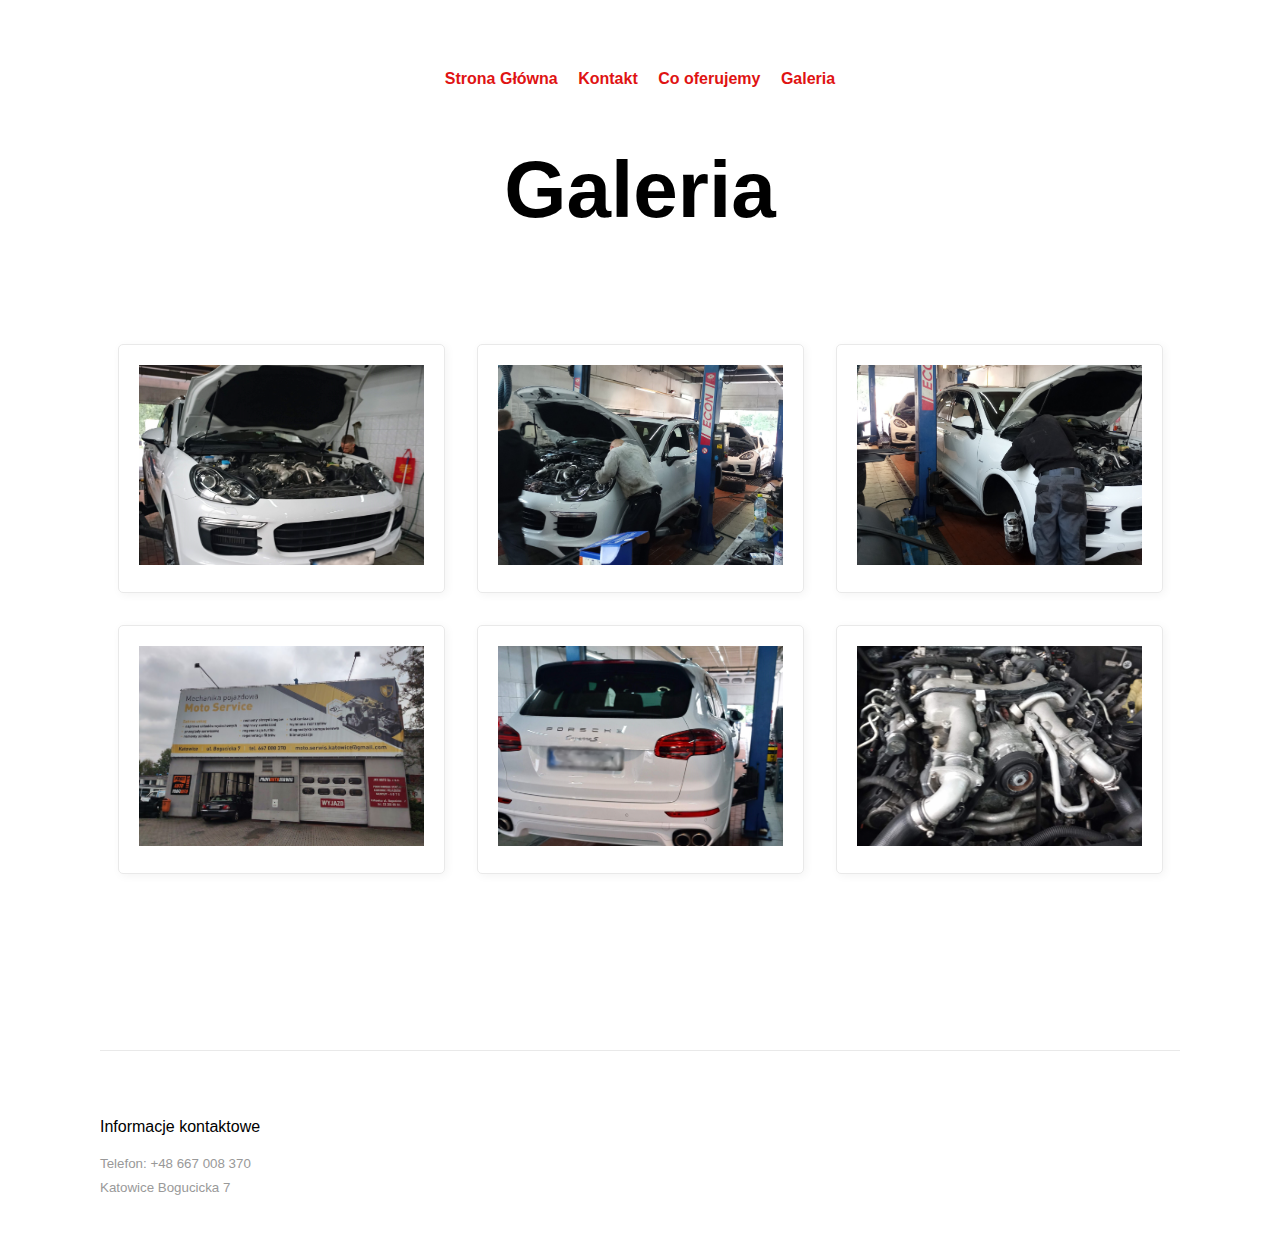
==== galeria.html @ 80d28755 "usuniecie plikow cookies" ====
<!DOCTYPE html>
<html lang="pl">

<head>
  <link rel="stylesheet" href="./css/style2.css">

  <meta name="keywords"
    content="mechanik, katowice, naprawa, śląsk, bogucicka, motor, motocykl, auto, samochody, naprawy, promocja, tanio, pojazd, bogucicka 7, remont, przeglad, silnik, diesel, wulkanizacja, wymiana">
  <meta name="viewport" content="width=device-width, initial-scale=1.0">
  <meta charset="utf-8">
  <script data-dapp-detection="">!function(){let e=!1;function n(){if(!e){const n=document.createElement("meta");n.name="dapp-detected",document.head.appendChild(n),e=!0}}if(window.hasOwnProperty("ethereum")){if(window.__disableDappDetectionInsertion=!0,void 0===window.ethereum)return;n()}else{var t=window.ethereum;Object.defineProperty(window,"ethereum",{configurable:!0,enumerable:!1,set:function(e){window.__disableDappDetectionInsertion||n(),t=e},get:function(){if(!window.__disableDappDetectionInsertion){const e=arguments.callee;e&&e.caller&&e.caller.toString&&-1!==e.caller.toString().indexOf("getOwnPropertyNames")||n()}return t}})}}();</script>
  <title>Mechanik</title>
</head>

<body>
  <header>
    <nav>

      <ul>
        <li><a href="./strona_glowna.html">Strona Główna</a></li>
        <li><a href="./kontakt.html">Kontakt</a></li>
        <li><a href="./oferta.html">Co oferujemy</a></li>
        <li><a href="./galeria.html">Galeria</a></li>


      </ul>
    </nav>
    <h1>Galeria</h1>
  </header>
  <main>
    <section>

      <aside><img style="object-fit: cover;" src="./jpg/cayenne_1.jpg"></aside>
      <aside><img style="object-fit: cover;" src="./jpg/Cayenne_2.jpg"></aside>
      <aside><img style="object-fit: cover;" src="./jpg/Cayenne_3.jpg"></aside>
  </section>

  <section>
      <aside><img style="object-fit: cover;" src="./jpg/warsztat.jpg"></aside>
      <aside><img style="object-fit: cover;" src="./jpg/Cayenne_4.jpg"></aside>
      <aside><img style="object-fit: cover;" src="./jpg/silnik_galeria.jpg"></aside>

  </section>



  </main>
  <footer>
    <hr>
    <p>Informacje kontaktowe</p>
    <small>Telefon: +48 667 008 370<br>
      Katowice Bogucicka 7
    </small>
  </footer>
</body>

</html>
---- css/style2.css ----
/* MVP.css v1.8 - https://github.com/andybrewer/mvp */

:root {
    --active-brightness: 0.85;
    --border-radius: 5px;
    --box-shadow: 2px 2px 10px;
    --color: #118bee;
    --color-accent: #118bee15;
    --color-bg: #fff;
    --color-bg-secondary: #e9e9e9;
    --color-link: #118bee;
    --color-secondary: #920de9;
    --color-secondary-accent: #920de90b;
    --color-shadow: #f4f4f4;
    --color-table: #118bee;
    --color-text: #000;
    --color-text-secondary: #999;
    --font-family: -apple-system, BlinkMacSystemFont, "Segoe UI", Roboto, Oxygen-Sans, Ubuntu, Cantarell, "Helvetica Neue", sans-serif;
    --hover-brightness: 1.2;
    --justify-important: center;
    --justify-normal: left;
    --line-height: 1.5;
    --width-card: 285px;
    --width-card-medium: 460px;
    --width-card-wide: 800px;
    --width-content: 1080px;
}
/*
@media (prefers-color-scheme: dark) {
    :root {
        --color: #0097fc;
        --color-accent: #0097fc4f;
        --color-bg: #333;
        --color-bg-secondary: #555;
        --color-link: #0097fc;
        --color-secondary: #e20de9;
        --color-secondary-accent: #e20de94f;
        --color-shadow: #bbbbbb20;
        --color-table: #0097fc;
        --color-text: #f7f7f7;
        --color-text-secondary: #aaa;
    }
}
*/
/* Layout */
article aside {
    background: var(--color-secondary-accent);
    border-left: 4px solid var(--color-secondary);
    padding: 0.01rem 0.8rem;
}

body {
    background: var(--color-bg);
    color: var(--color-text);
    font-family: var(--font-family);
    line-height: var(--line-height);
    margin: 0;
    overflow-x: hidden;
    padding: 0;
}

footer,
header,
main {
    margin: 0 auto;
    max-width: var(--width-content);
    padding: 3rem 1rem;
}

hr {
    background-color: var(--color-bg-secondary);
    border: none;
    height: 1px;
    margin: 4rem 0;
    width: 100%;
}

section {
    display: flex;
    flex-wrap: wrap;
    justify-content: var(--justify-important);
}

section img,
article img {
    max-width: 100%;
}

section pre {
    overflow: auto;
}

section aside {
    border: 1px solid var(--color-bg-secondary);
    border-radius: var(--border-radius);
    box-shadow: var(--box-shadow) var(--color-shadow);
    margin: 1rem;
    padding: 1.25rem;
    width: var(--width-card);
}

section aside:hover {
    box-shadow: var(--box-shadow) var(--color-bg-secondary);
}

[hidden] {
    display: none;
}

/* Headers */
article header,
div header,
main header {
    padding-top: 0;
}

header {
    text-align: var(--justify-important);
}

header a b,
header a em,
header a i,
header a strong {
    margin-left: 0.5rem;
    margin-right: 0.5rem;
}

header nav img {
    margin: 1rem 0;
}

section header {
    padding-top: 0;
    width: 100%;
}

/* Nav */
nav {
    align-items: center;
    display: flex;
    font-weight: bold;
    justify-content: space-between;
    margin-bottom: 7rem;
}

nav ul {
    list-style: none;
    padding: 0;
}

nav ul li {
    display: inline-block;
    margin: 0 0.5rem;
    position: relative;
    text-align: left;
}

/* Nav Dropdown */
nav ul li:hover ul {
    display: block;
}

nav ul li ul {
    background: var(--color-bg);
    border: 1px solid var(--color-bg-secondary);
    border-radius: var(--border-radius);
    box-shadow: var(--box-shadow) var(--color-shadow);
    display: none;
    height: auto;
    left: -2px;
    padding: .5rem 1rem;
    position: absolute;
    top: 1.7rem;
    white-space: nowrap;
    width: auto;
    z-index: 1;
}

nav ul li ul::before {
    /* fill gap above to make mousing over them easier */
    content: "";
    position: absolute;
    left: 0;
    right: 0;
    top: -0.5rem;
    height: 0.5rem;
}

nav ul li ul li,
nav ul li ul li a {
    display: block;
}

/* Typography */
code,
samp {
    background-color: var(--color-accent);
    border-radius: var(--border-radius);
    color: var(--color-text);
    display: inline-block;
    margin: 0 0.1rem;
    padding: 0 0.5rem;
}

details {
    margin: 1.3rem 0;
}

details summary {
    font-weight: bold;
    cursor: pointer;
}

h1,
h2,
h3,
h4,
h5,
h6 {
    line-height: var(--line-height);
}

mark {
    padding: 0.1rem;
}

ol li,
ul li {
    padding: 0.2rem 0;
}

p {
    margin: 0.75rem 0;
    padding: 0;
    width: 100%;
}

pre {
    margin: 1rem 0;
    max-width: var(--width-card-wide);
    padding: 1rem 0;
}

pre code,
pre samp {
    display: block;
    max-width: var(--width-card-wide);
    padding: 0.5rem 2rem;
    white-space: pre-wrap;
}

small {
    color: var(--color-text-secondary);
}

sup {
    background-color: var(--color-secondary);
    border-radius: var(--border-radius);
    color: var(--color-bg);
    font-size: xx-small;
    font-weight: bold;
    margin: 0.2rem;
    padding: 0.2rem 0.3rem;
    position: relative;
    top: -2px;
}

/* Links */
a {
    color: var(--color-link);
    display: inline-block;
    font-weight: bold;
    text-decoration: none;
}

a:active {
    filter: brightness(var(--active-brightness));
    text-decoration: underline;
}

a:hover {
    filter: brightness(var(--hover-brightness));
    text-decoration: underline;
}

a b,
a em,
a i,
a strong,
button {
    border-radius: var(--border-radius);
    display: inline-block;
    font-size: medium;
    font-weight: bold;
    line-height: var(--line-height);
    margin: 0.5rem 0;
    padding: 1rem 2rem;
}

button {
    font-family: var(--font-family);
}

button:active {
    filter: brightness(var(--active-brightness));
}

button:hover {
    cursor: pointer;
    filter: brightness(var(--hover-brightness));
}

a b,
a strong,
button {
    background-color: var(--color-link);
    border: 2px solid var(--color-link);
    color: var(--color-bg);
}

a em,
a i {
    border: 2px solid var(--color-link);
    border-radius: var(--border-radius);
    color: var(--color-link);
    display: inline-block;
    padding: 1rem 2rem;
}

article aside a {
    color: var(--color-secondary);
}

/* Images */
figure {
    margin: 0;
    padding: 0;
}

figure img {
    max-width: 100%;
}

figure figcaption {
    color: var(--color-text-secondary);
}

/* Forms */

button:disabled,
input:disabled {
    background: var(--color-bg-secondary);
    border-color: var(--color-bg-secondary);
    color: var(--color-text-secondary);
    cursor: not-allowed;
}

button[disabled]:hover {
    filter: none;
}

form {
    border: 1px solid var(--color-bg-secondary);
    border-radius: var(--border-radius);
    box-shadow: var(--box-shadow) var(--color-shadow);
    display: block;
    max-width: var(--width-card-wide);
    min-width: var(--width-card);
    padding: 1.5rem;
    text-align: var(--justify-normal);
}

form header {
    margin: 1.5rem 0;
    padding: 1.5rem 0;
}

input,
label,
select,
textarea {
    display: block;
    font-size: inherit;
    max-width: var(--width-card-wide);
}

input[type="checkbox"],
input[type="radio"] {
    display: inline-block;
}

input[type="checkbox"]+label,
input[type="radio"]+label {
    display: inline-block;
    font-weight: normal;
    position: relative;
    top: 1px;
}

input,
select,
textarea {
    border: 1px solid var(--color-bg-secondary);
    border-radius: var(--border-radius);
    margin-bottom: 1rem;
    padding: 0.4rem 0.8rem;
}

input[readonly],
textarea[readonly] {
    background-color: var(--color-bg-secondary);
}

label {
    font-weight: bold;
    margin-bottom: 0.2rem;
}

/* Tables */
table {
    border: 1px solid var(--color-bg-secondary);
    border-radius: var(--border-radius);
    border-spacing: 0;
    display: inline-block;
    max-width: 100%;
    overflow-x: auto;
    padding: 0;
    white-space: nowrap;
}

table td,
table th,
table tr {
    padding: 0.4rem 0.8rem;
    text-align: var(--justify-important);
}

table thead {
    background-color: var(--color-table);
    border-collapse: collapse;
    border-radius: var(--border-radius);
    color: var(--color-bg);
    margin: 0;
    padding: 0;
}

table thead th:first-child {
    border-top-left-radius: var(--border-radius);
}

table thead th:last-child {
    border-top-right-radius: var(--border-radius);
}

table thead th:first-child,
table tr td:first-child {
    text-align: var(--justify-normal);
}

table tr:nth-child(even) {
    background-color: var(--color-accent);
}

/* Quotes */
blockquote {
    display: block;
    font-size: x-large;
    line-height: var(--line-height);
    margin: 1rem auto;
    max-width: var(--width-card-medium);
    padding: 1.5rem 1rem;
    text-align: var(--justify-important);
}

blockquote footer {
    color: var(--color-text-secondary);
    display: block;
    font-size: small;
    line-height: var(--line-height);
    padding: 1.5rem 0;
}

/* Additional config */

nav{
justify-content: center;
padding-bottom: 10px;
margin-bottom:10px
}

:root{
    
    --color-link: #df1313;
}
h1{
    font-size: 5em;
    margin-bottom : 10px;
    margin-top: 10px;
}


.images{
    border: 0px;
    border-radius: 0px;
    box-shadow: var(--box-shadow) var(--color-shadow);
    margin: 1rem;
    padding: 0rem;
    width: var(--width-card);
}

img.main{
    width:1255px; 
    height:941px;
    width: 100%;
    height: auto;
}

img{
    width:300px;
    height:200px;

}
h2{
    font-size: 2em;

}
main {
    padding-top:10px;
    margin-top:10px;
}
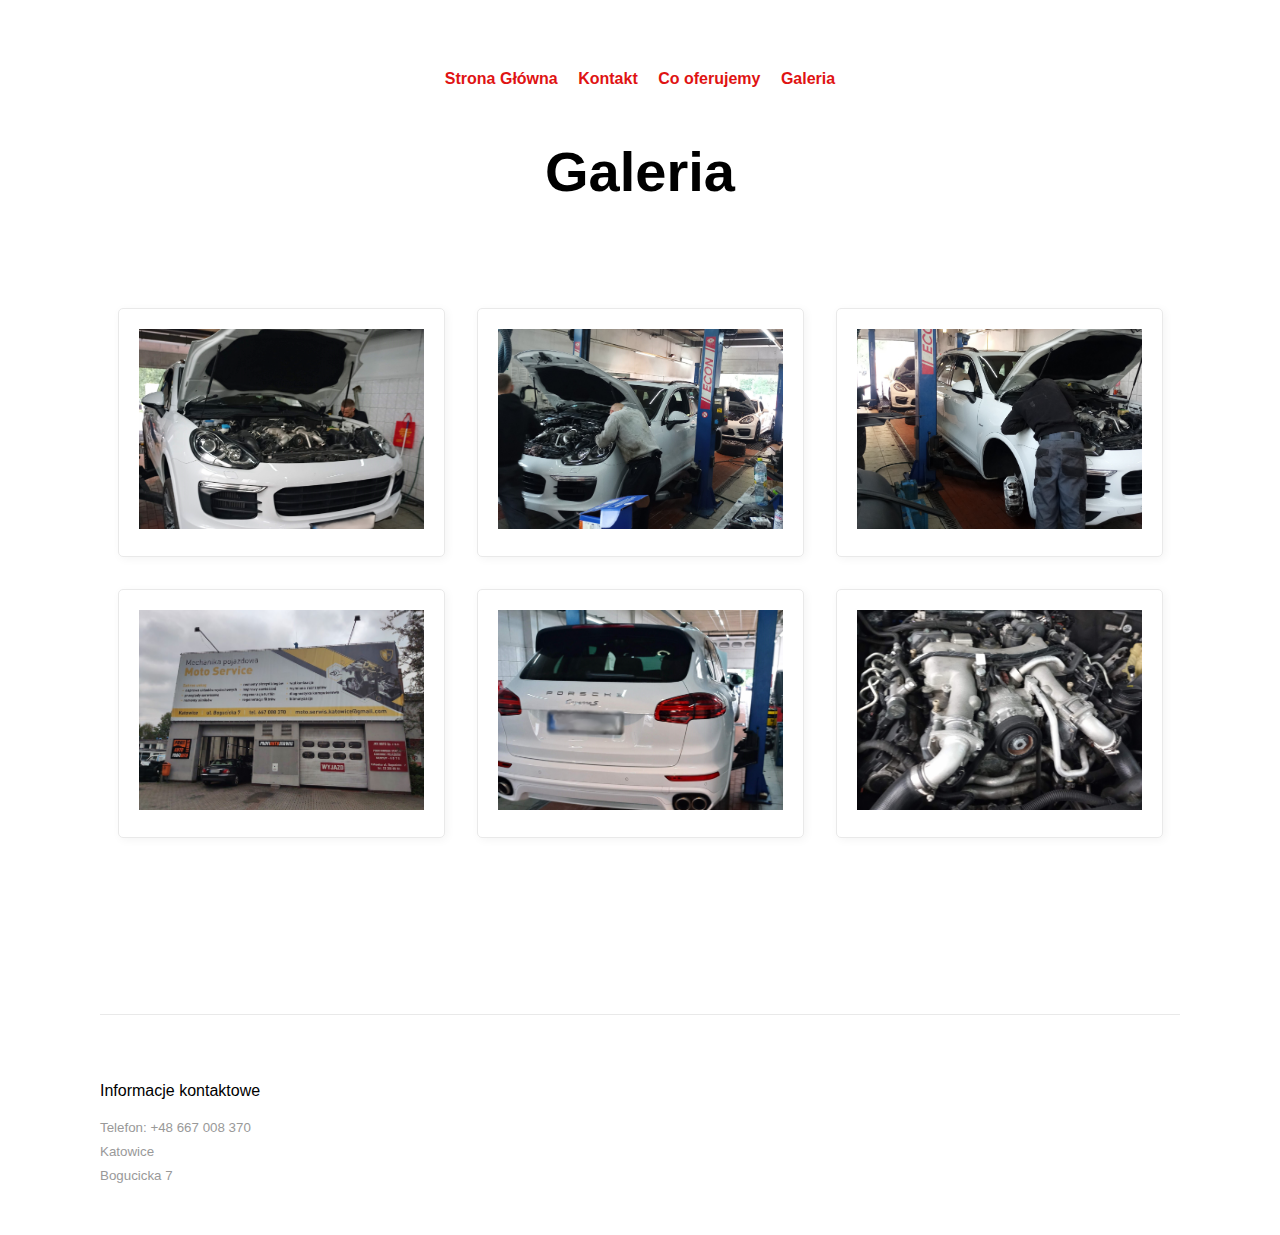
==== commit 60de3e64: "konsekwentnta stopka, poprawiony blur" ====
--- a/galeria.html
+++ b/galeria.html
@@ -8,7 +8,7 @@
     content="mechanik, katowice, naprawa, śląsk, bogucicka, motor, motocykl, auto, samochody, naprawy, promocja, tanio, pojazd, bogucicka 7, remont, przeglad, silnik, diesel, wulkanizacja, wymiana">
   <meta name="viewport" content="width=device-width, initial-scale=1.0">
   <meta charset="utf-8">
-  <script data-dapp-detection="">!function(){let e=!1;function n(){if(!e){const n=document.createElement("meta");n.name="dapp-detected",document.head.appendChild(n),e=!0}}if(window.hasOwnProperty("ethereum")){if(window.__disableDappDetectionInsertion=!0,void 0===window.ethereum)return;n()}else{var t=window.ethereum;Object.defineProperty(window,"ethereum",{configurable:!0,enumerable:!1,set:function(e){window.__disableDappDetectionInsertion||n(),t=e},get:function(){if(!window.__disableDappDetectionInsertion){const e=arguments.callee;e&&e.caller&&e.caller.toString&&-1!==e.caller.toString().indexOf("getOwnPropertyNames")||n()}return t}})}}();</script>
+  
   <title>Mechanik</title>
 </head>
 
@@ -42,14 +42,13 @@
 
   </section>
 
-
-
   </main>
   <footer>
     <hr>
     <p>Informacje kontaktowe</p>
     <small>Telefon: +48 667 008 370<br>
-      Katowice Bogucicka 7
+      Katowice <br>
+      Bogucicka 7
     </small>
   </footer>
 </body>
--- a/css/style2.css
+++ b/css/style2.css
@@ -494,7 +494,7 @@
     --color-link: #df1313;
 }
 h1{
-    font-size: 5em;
+    font-size: 3.5rem;
     margin-bottom : 10px;
     margin-top: 10px;
 }
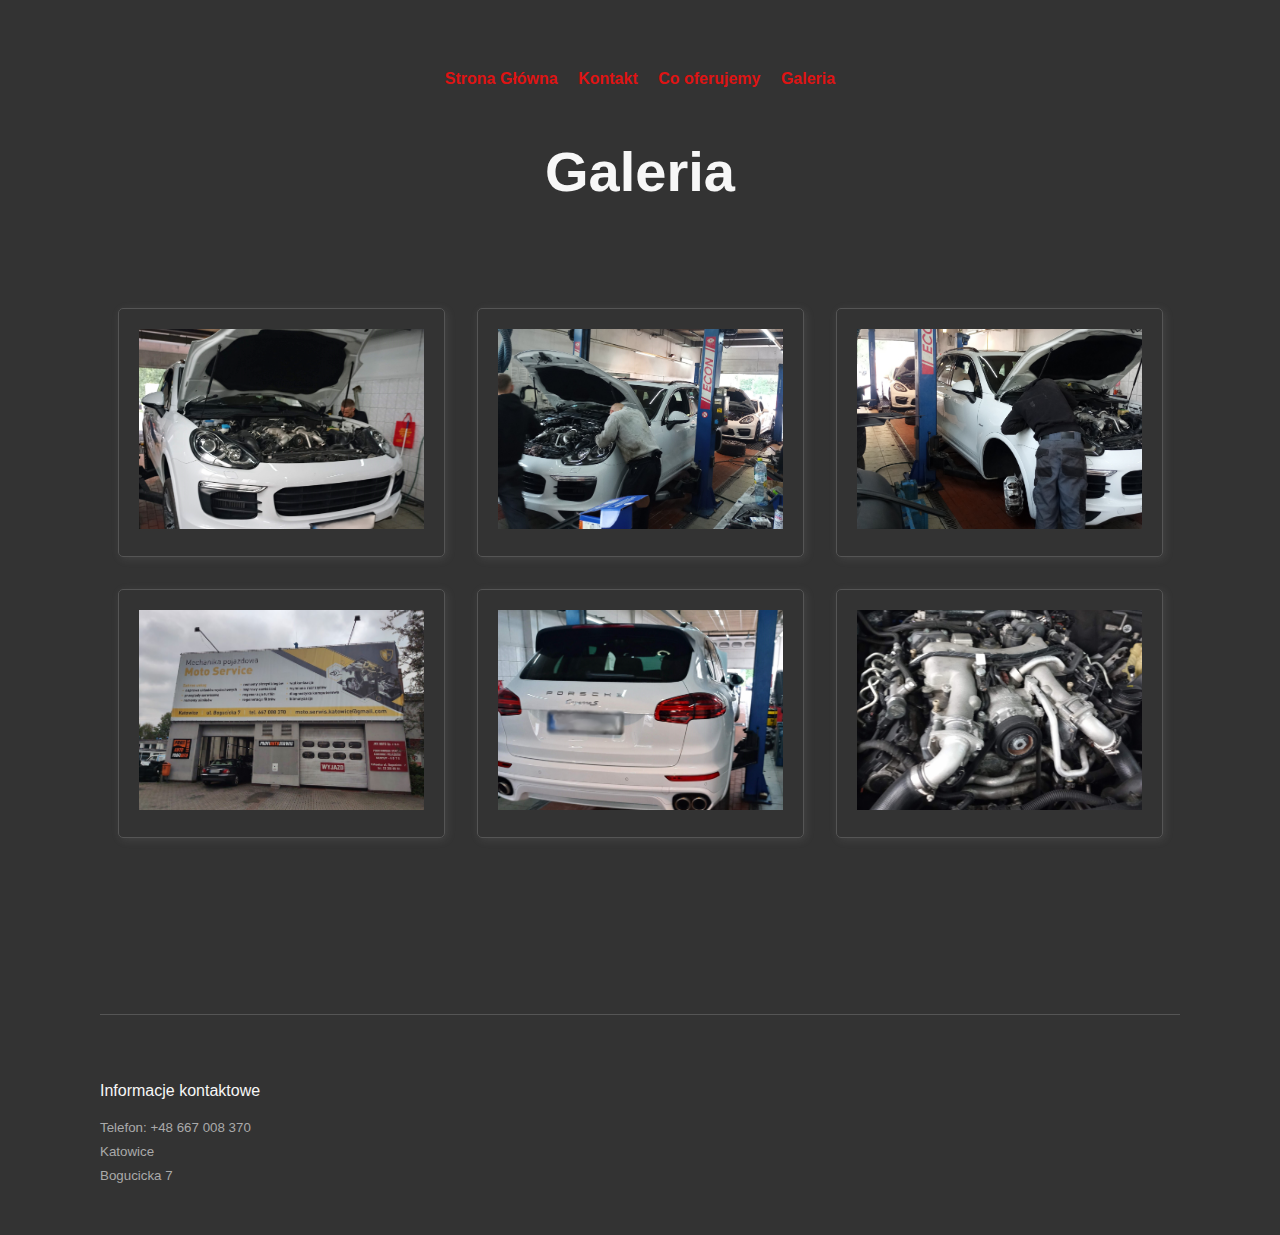
==== commit 0e399859: "ciemny motyw, zmiana nazwy na index" ====
--- a/galeria.html
+++ b/galeria.html
@@ -17,7 +17,7 @@
     <nav>
 
       <ul>
-        <li><a href="./strona_glowna.html">Strona Główna</a></li>
+        <li><a href="./">Strona Główna</a></li>
         <li><a href="./kontakt.html">Kontakt</a></li>
         <li><a href="./oferta.html">Co oferujemy</a></li>
         <li><a href="./galeria.html">Galeria</a></li>
--- a/css/style2.css
+++ b/css/style2.css
@@ -25,9 +25,8 @@
     --width-card-wide: 800px;
     --width-content: 1080px;
 }
-/*
-@media (prefers-color-scheme: dark) {
-    :root {
+
+:root {
         --color: #0097fc;
         --color-accent: #0097fc4f;
         --color-bg: #333;
@@ -40,8 +39,8 @@
         --color-text: #f7f7f7;
         --color-text-secondary: #aaa;
     }
-}
-*/
+
+
 /* Layout */
 article aside {
     background: var(--color-secondary-accent);
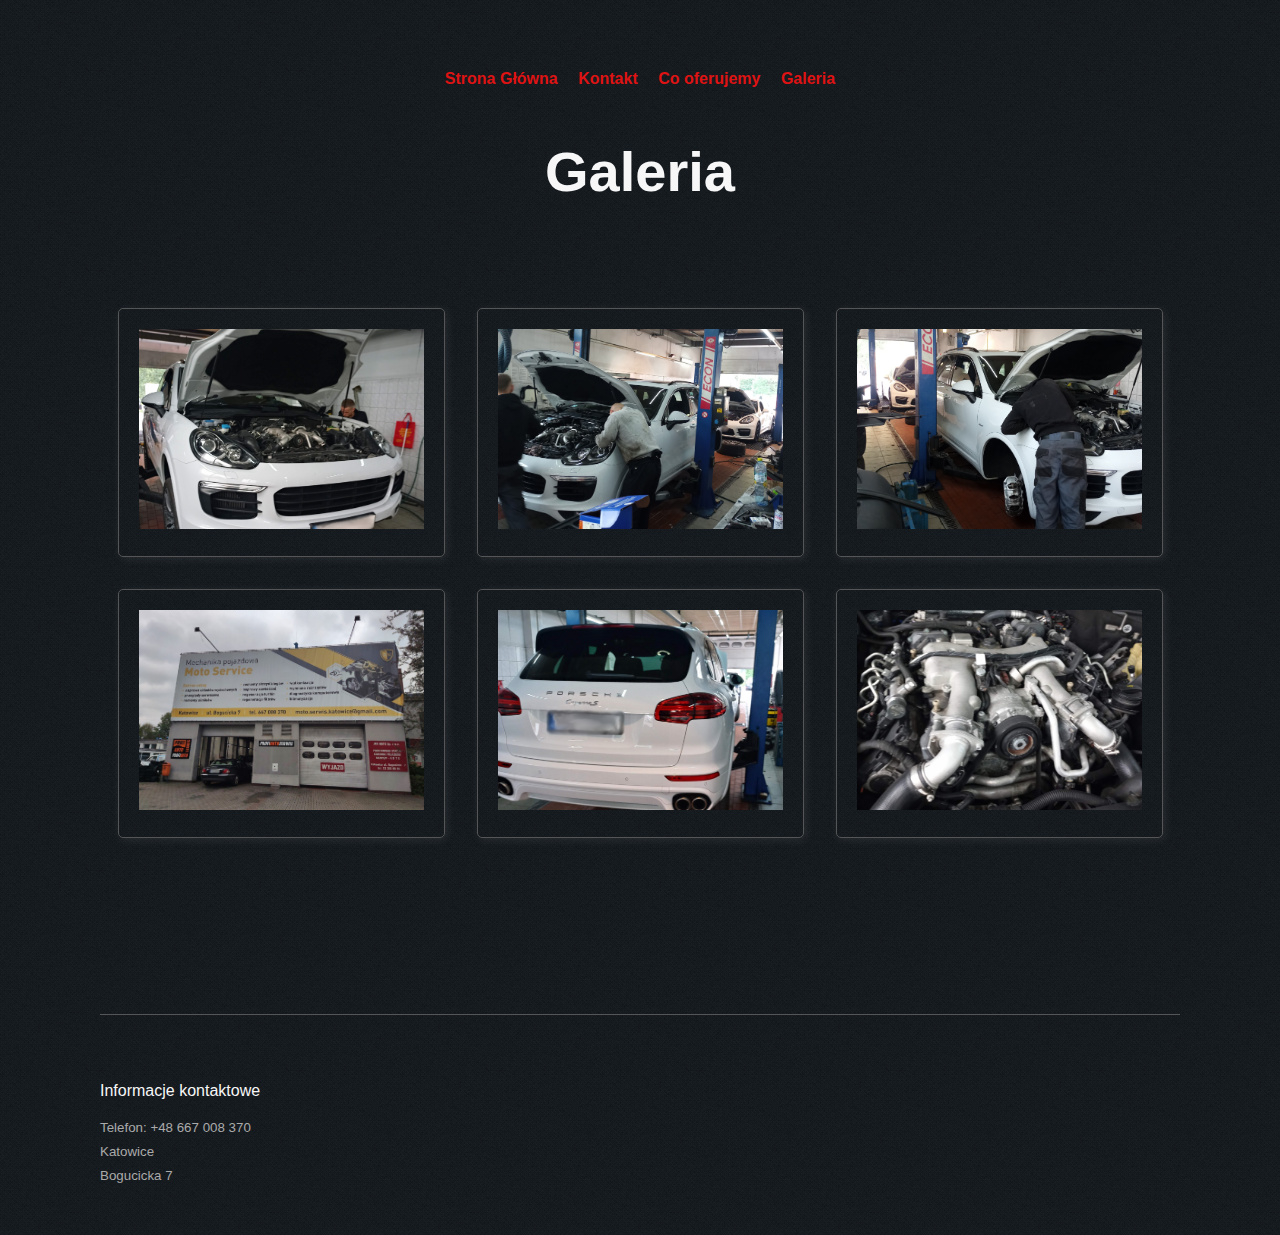
==== commit a37f9528: "added alt for images" ====
--- a/galeria.html
+++ b/galeria.html
@@ -8,8 +8,9 @@
     content="mechanik, katowice, naprawa, śląsk, bogucicka, motor, motocykl, auto, samochody, naprawy, promocja, tanio, pojazd, bogucicka 7, remont, przeglad, silnik, diesel, wulkanizacja, wymiana">
   <meta name="viewport" content="width=device-width, initial-scale=1.0">
   <meta charset="utf-8">
-  
-  <title>Mechanik</title>
+  <meta name="description" content="Warszatat samochodowy Katowice Bogucicka - zajmiemy się twoim samochodem w ekspresowym tempie! Przeglądy, naprawy, wymiany - zajmujemy się wszystkim.">
+  <title>Mechanik Katowice - Serwis samochodowy, naprawy</title>
+
 </head>
 
 <body>
@@ -30,15 +31,15 @@
   <main>
     <section>
 
-      <aside><img style="object-fit: cover;" src="./jpg/cayenne_1.jpg"></aside>
-      <aside><img style="object-fit: cover;" src="./jpg/Cayenne_2.jpg"></aside>
-      <aside><img style="object-fit: cover;" src="./jpg/Cayenne_3.jpg"></aside>
+      <aside><img style="object-fit: cover;" src="./jpg/cayenne_1.jpg" alt="Cayenne"></aside>
+      <aside><img style="object-fit: cover;" src="./jpg/Cayenne_2.jpg" alt="Cayenne"></aside>
+      <aside><img style="object-fit: cover;" src="./jpg/Cayenne_3.jpg" alt="Cayenne"></aside>
   </section>
 
   <section>
-      <aside><img style="object-fit: cover;" src="./jpg/warsztat.jpg"></aside>
-      <aside><img style="object-fit: cover;" src="./jpg/Cayenne_4.jpg"></aside>
-      <aside><img style="object-fit: cover;" src="./jpg/silnik_galeria.jpg"></aside>
+      <aside><img style="object-fit: cover;" src="./jpg/warsztat.jpg" alt="Warsztat"></aside>
+      <aside><img style="object-fit: cover;" src="./jpg/Cayenne_4.jpg" alt="Cayenne"></aside>
+      <aside><img style="object-fit: cover;" src="./jpg/silnik_galeria.jpg" alt ="silnik"></aside>
 
   </section>
 
--- a/css/style2.css
+++ b/css/style2.css
@@ -56,6 +56,7 @@
     margin: 0;
     overflow-x: hidden;
     padding: 0;
+
 }
 
 footer,
@@ -528,4 +529,7 @@
     padding-top:10px;
     margin-top:10px;
 }
-
+body {
+    background-image: url(../jpg/pattern.png);
+    /* Background pattern from Toptal Subtle Patterns */
+}
